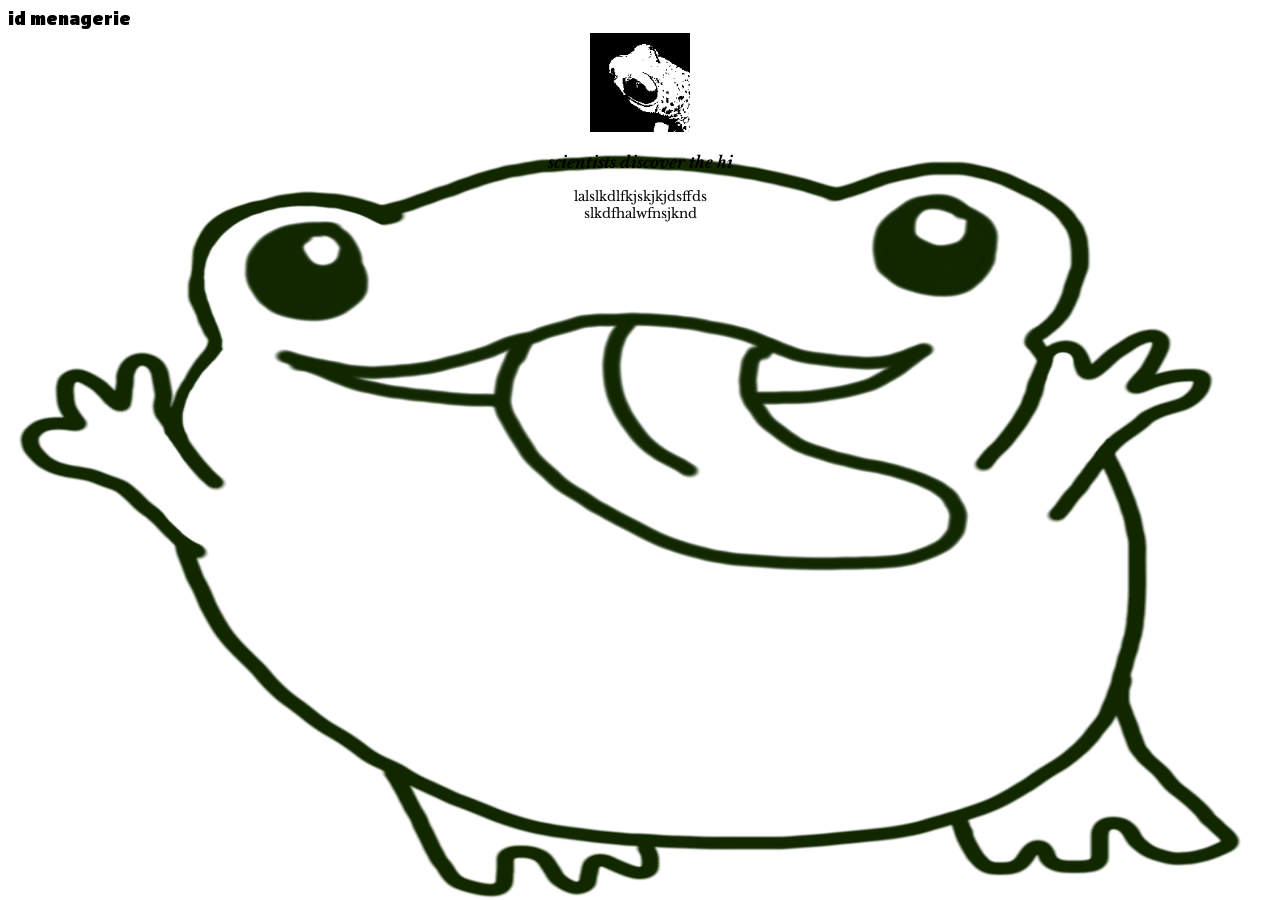
==== frog.html @ 807d6459 "moved files in" ====
<!DOCTYPE html>
<html>
    <head>
        <title> the frog </title>
        <link rel="stylesheet" href="info-pg.css">
        <!-- <link rel="shortcut icon" type="image/png" href="images/favicon.png"> -->
        <meta name="viewport" content="width=device-width, initial-scale=1.0">
    </head>
    <style>
        body {
            background-image: url(imgs/fog.png);
            background-repeat: no-repeat;
            background-size: contain;
            background-size: 100% 100%;
            background-attachment: fixed;
        }
    </style> 
    <body>
        <header class="hover">id menagerie</header>

        <div class="yas">
        <img src="imgs/frog2.jpg" width="100" class="hover">
        <p>scientists discover the hi</p>
        <div class="copy">lalslkdlfkjskjkjdsffds <br> slkdfhalwfnsjknd</div>
        </div>
    </body>
</html>
---- info-pg.css ----
/* wild-card rule, affects EVERYTHING, be careful */
* {
    box-sizing: border-box;
}

img {
    max-width: 100%;
}

/* font tings, seems to be working */
@font-face {
    font-family: Dobra Blk;
    src: url(fonts/Dobra-Black.ttf)
}

@font-face {
    font-family: Libre Baskerville;
    src: url(fonts/LibreBaskerville-Regular.ttf);
}

@font-face {
    font-family: Libre Baskerville Bold Italic;
    src: url(fonts/LibreBaskerville-BoldItalic.ttf);
}

/* buh don't forget the PERIOD in front of CLASS NAMESSSUHHH*/

.yas {
    font-size: 12pt;
    font-family: Libre Baskerville Bold Italic;
    text-align: center;

}

header {
    font-size: 20px;
    font-family: Dobra Blk;
}

img:hover {
    filter: invert();
}


.copy {
    font-family: Libre Baskerville;
    font-size: 10pt;
}
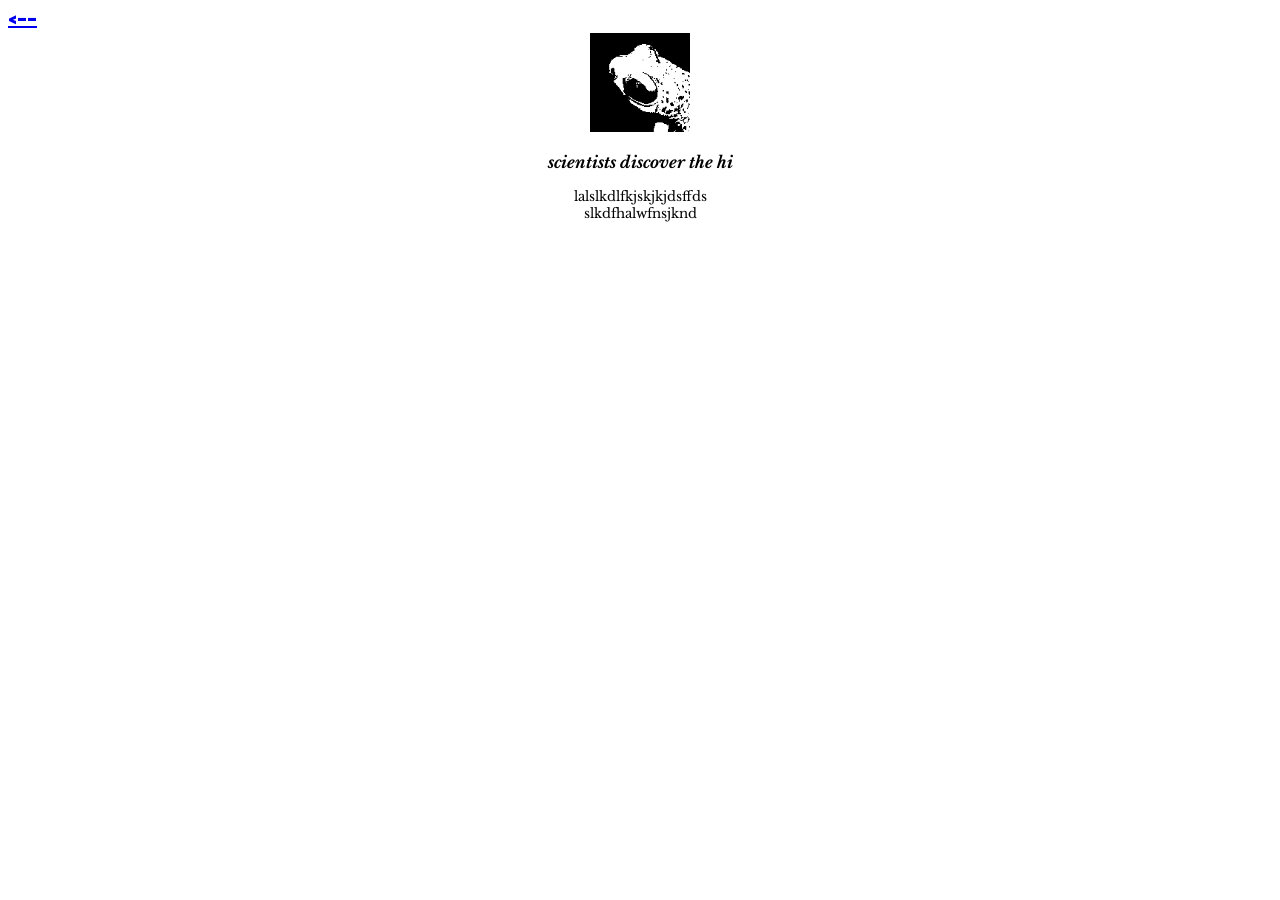
==== commit 65a52ff0: "-" ====
--- a/frog.html
+++ b/frog.html
@@ -8,15 +8,11 @@
     </head>
     <style>
         body {
-            background-image: url(imgs/fog.png);
-            background-repeat: no-repeat;
-            background-size: contain;
-            background-size: 100% 100%;
-            background-attachment: fixed;
+            /* background-image: url(imgs/fog.png); */
         }
     </style> 
     <body>
-        <header class="hover">id menagerie</header>
+        <header><a href="index.html"><--</a></header>
 
         <div class="yas">
         <img src="imgs/frog2.jpg" width="100" class="hover">
--- a/info-pg.css
+++ b/info-pg.css
@@ -47,3 +47,13 @@
     font-size: 10pt;
 }
 
+body {
+    background-repeat: no-repeat;
+    background-size: contain;
+    background-size: 100% 100%;
+    background-attachment: fixed;
+}
+
+a {
+    
+}
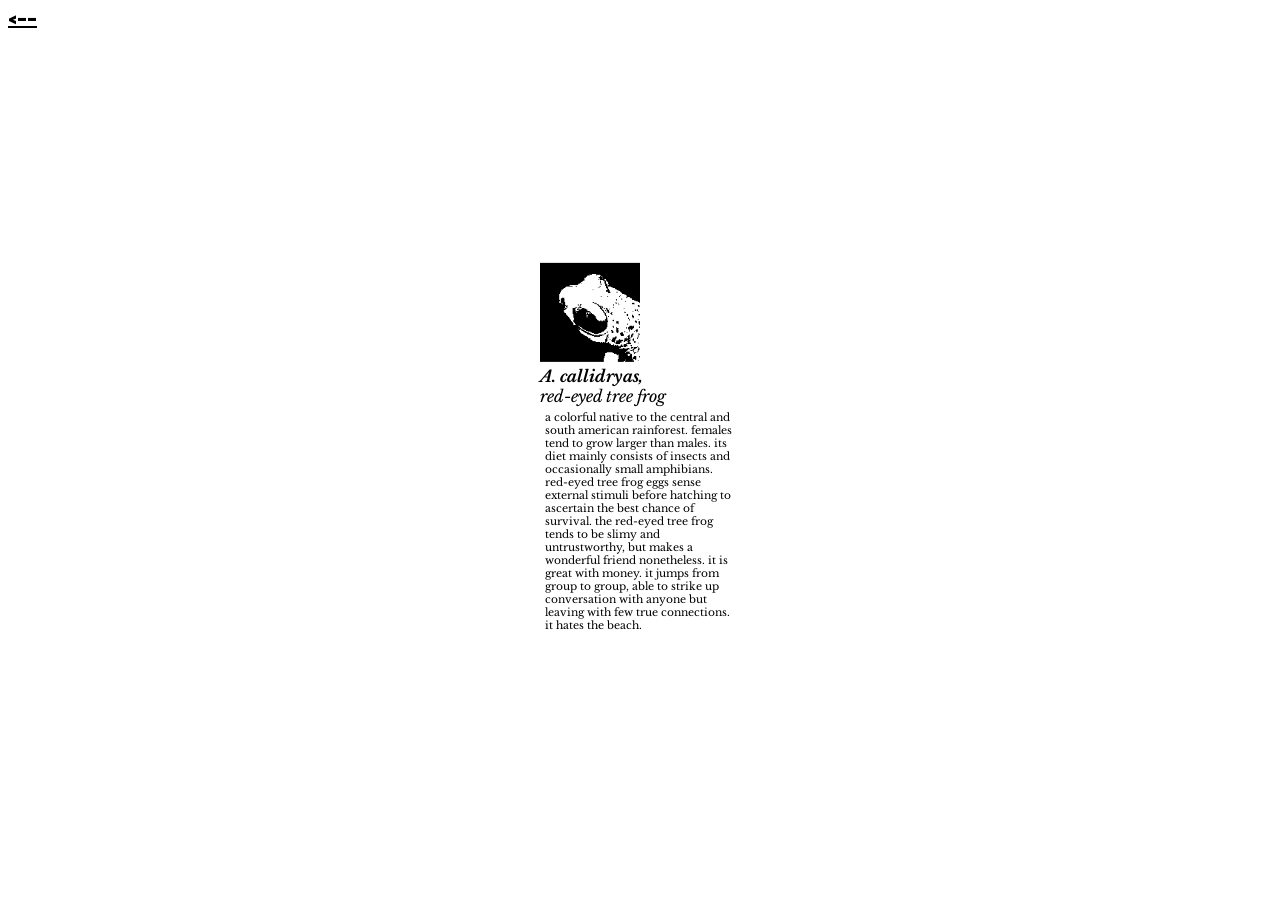
==== commit 0deb48f0: "-" ====
--- a/frog.html
+++ b/frog.html
@@ -7,17 +7,23 @@
         <meta name="viewport" content="width=device-width, initial-scale=1.0">
     </head>
     <style>
-        body {
+       /* body {
             /* background-image: url(imgs/fog.png); */
-        }
+        /*}*/
     </style> 
     <body>
+       
+        <!-- temp hom4 button, replace with pawprints/animal prints offscreen or smth -->
         <header><a href="index.html"><--</a></header>
 
-        <div class="yas">
+
+        <!-- ******* going to have to manually adjust rag etc -->
+
+        <div class="yas abs-center">
         <img src="imgs/frog2.jpg" width="100" class="hover">
-        <p>scientists discover the hi</p>
-        <div class="copy">lalslkdlfkjskjkjdsffds <br> slkdfhalwfnsjknd</div>
+        <p>A. callidryas,</p><p style="font-family: Libre Baskerville Italic;"> red-eyed tree frog</p>
+        <div class="copy">a colorful native to the central and south american rainforest. females tend to grow larger than males. its diet mainly consists of insects and occasionally small amphibians. red-eyed tree frog eggs sense external stimuli before hatching to ascertain the best chance of survival. the red-eyed tree frog tends to be slimy and untrustworthy, but makes a wonderful friend nonetheless. it is great with money. it jumps from group to group, able to strike up conversation with anyone but leaving with few true connections. it hates the beach.</div>
+
         </div>
     </body>
 </html>
--- a/info-pg.css
+++ b/info-pg.css
@@ -19,6 +19,11 @@
 }
 
 @font-face {
+    font-family: Libre Baskerville Italic;
+    src: url(fonts/LibreBaskerville-Italic.ttf)
+}
+
+@font-face {
     font-family: Libre Baskerville Bold Italic;
     src: url(fonts/LibreBaskerville-BoldItalic.ttf);
 }
@@ -28,7 +33,7 @@
 .yas {
     font-size: 12pt;
     font-family: Libre Baskerville Bold Italic;
-    text-align: center;
+    text-align: left; /* hmm this or centered, maybe also justified right like publication? ehh */
 
 }
 
@@ -44,7 +49,10 @@
 
 .copy {
     font-family: Libre Baskerville;
-    font-size: 10pt;
+    font-size: 8pt;
+    margin: 5px; /* EITHER leave like so (creates tiny indent) or only alter top/bottom margins*/
+    /* margin-top: 5px;
+    margin-bottom: 5px; */
 }
 
 body {
@@ -54,6 +62,19 @@
     background-attachment: fixed;
 }
 
+p {
+    margin-top: 0px;
+    margin-bottom: 0px;
+}
+
 a {
-    
+    color: black;
+}
+
+.abs-center {
+    position: fixed;
+    top: 50%; /* changed from 50% */
+    left: 50%;
+    width: 200px;
+    transform: translate(-50%, -50%);
 }
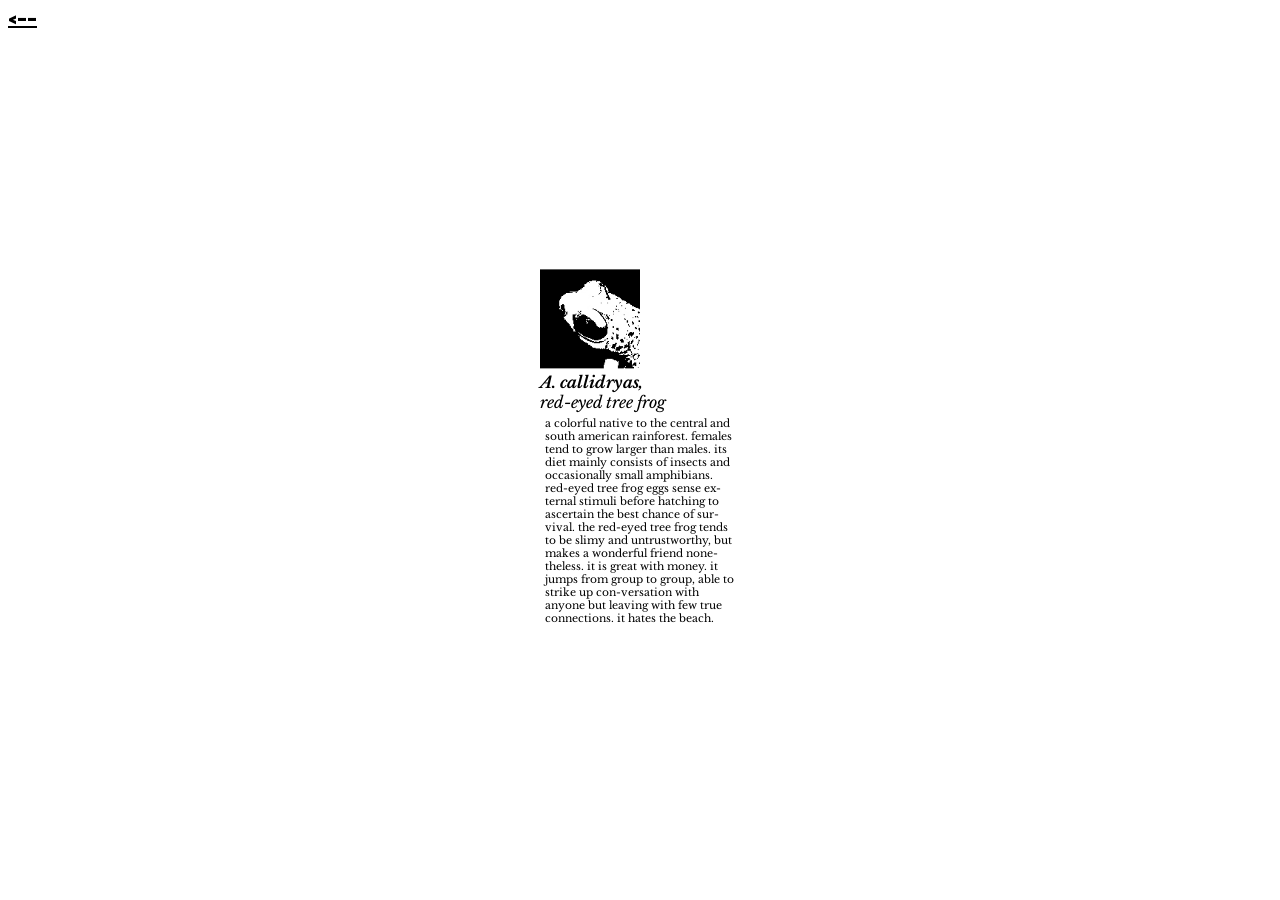
==== commit 80d16c96: "-" ====
--- a/frog.html
+++ b/frog.html
@@ -17,13 +17,13 @@
         <header><a href="index.html"><--</a></header>
 
 
-        <!-- ******* going to have to manually adjust rag etc -->
+        <!-- *******have to manually adjust rag etc -->
 
         <div class="yas abs-center">
         <img src="imgs/frog2.jpg" width="100" class="hover">
         <p>A. callidryas,</p><p style="font-family: Libre Baskerville Italic;"> red-eyed tree frog</p>
-        <div class="copy">a colorful native to the central and south american rainforest. females tend to grow larger than males. its diet mainly consists of insects and occasionally small amphibians. red-eyed tree frog eggs sense external stimuli before hatching to ascertain the best chance of survival. the red-eyed tree frog tends to be slimy and untrustworthy, but makes a wonderful friend nonetheless. it is great with money. it jumps from group to group, able to strike up conversation with anyone but leaving with few true connections. it hates the beach.</div>
-
+        <div class="copy">a colorful native to the central and south american rainforest. females tend to grow larger than males. its diet mainly consists of insects and occasionally small amphibians. red-eyed tree frog eggs sense ex-ternal stimuli before hatching to ascertain the best chance of sur-vival. the red-eyed tree frog tends to be slimy and untrustworthy, but makes a wonderful friend none-theless. it is great with money. it jumps from group to group, able to strike up con-versation with anyone but leaving with few true connections. it hates the beach.</div>
+            <!-- tentatively formatted rag -->
         </div>
     </body>
 </html>
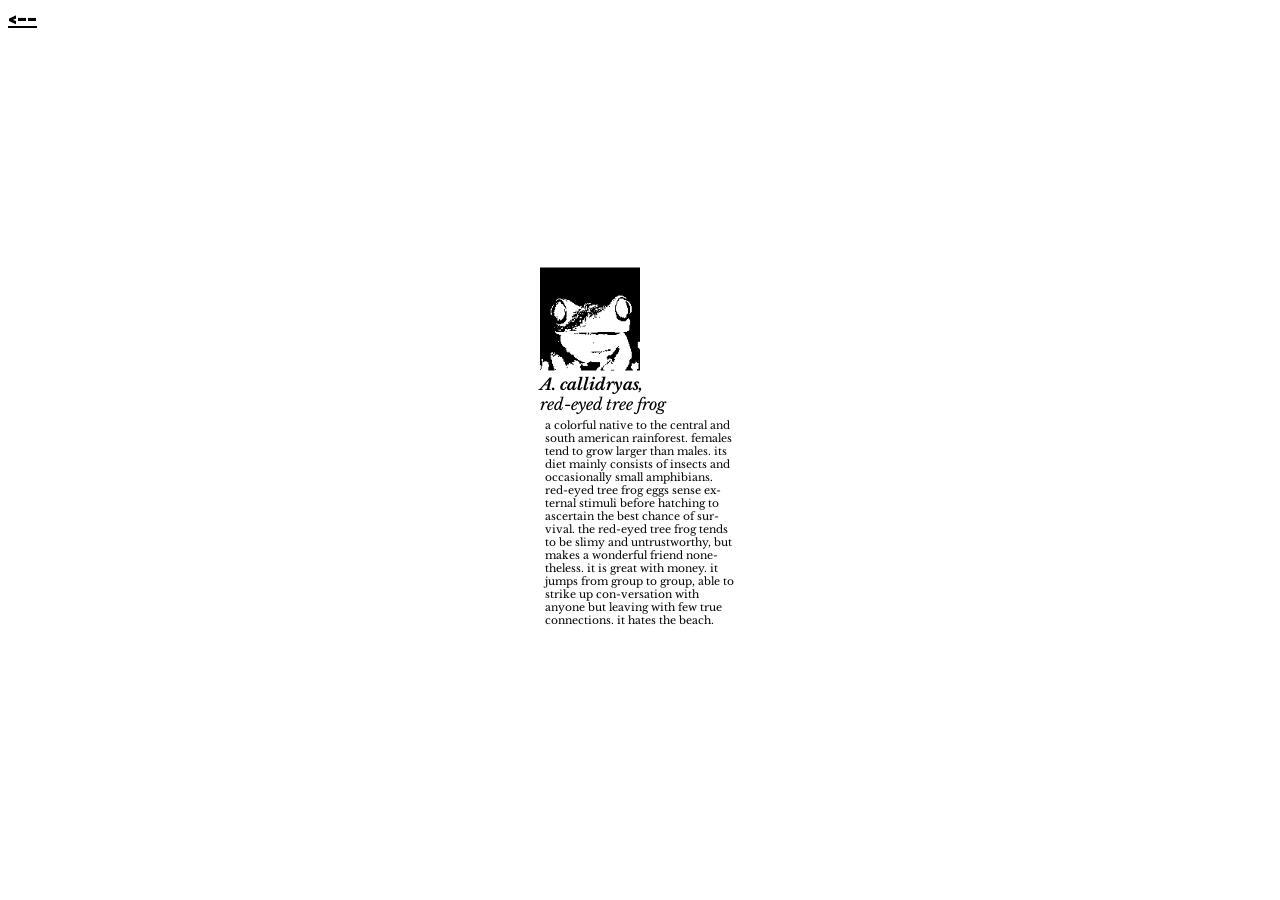
==== commit 097f2508: "-" ====
--- a/frog.html
+++ b/frog.html
@@ -20,7 +20,7 @@
         <!-- *******have to manually adjust rag etc -->
 
         <div class="yas abs-center">
-        <img src="imgs/frog2.jpg" width="100" class="hover">
+        <img src="imgs/frog8.jpg" width="100" class="hover">
         <p>A. callidryas,</p><p style="font-family: Libre Baskerville Italic;"> red-eyed tree frog</p>
         <div class="copy">a colorful native to the central and south american rainforest. females tend to grow larger than males. its diet mainly consists of insects and occasionally small amphibians. red-eyed tree frog eggs sense ex-ternal stimuli before hatching to ascertain the best chance of sur-vival. the red-eyed tree frog tends to be slimy and untrustworthy, but makes a wonderful friend none-theless. it is great with money. it jumps from group to group, able to strike up con-versation with anyone but leaving with few true connections. it hates the beach.</div>
             <!-- tentatively formatted rag -->
--- a/info-pg.css
+++ b/info-pg.css
@@ -77,4 +77,16 @@
     left: 50%;
     width: 200px;
     transform: translate(-50%, -50%);
-}+}
+
+/* #HCB_comment_box .submit {
+    background:none; 
+    background-color:white;
+    border:1px dotted black;
+    color: white;
+  } */
+
+   /* #HCB_form_content {
+    height:400px;
+    border: 2px dotted black;
+  } */
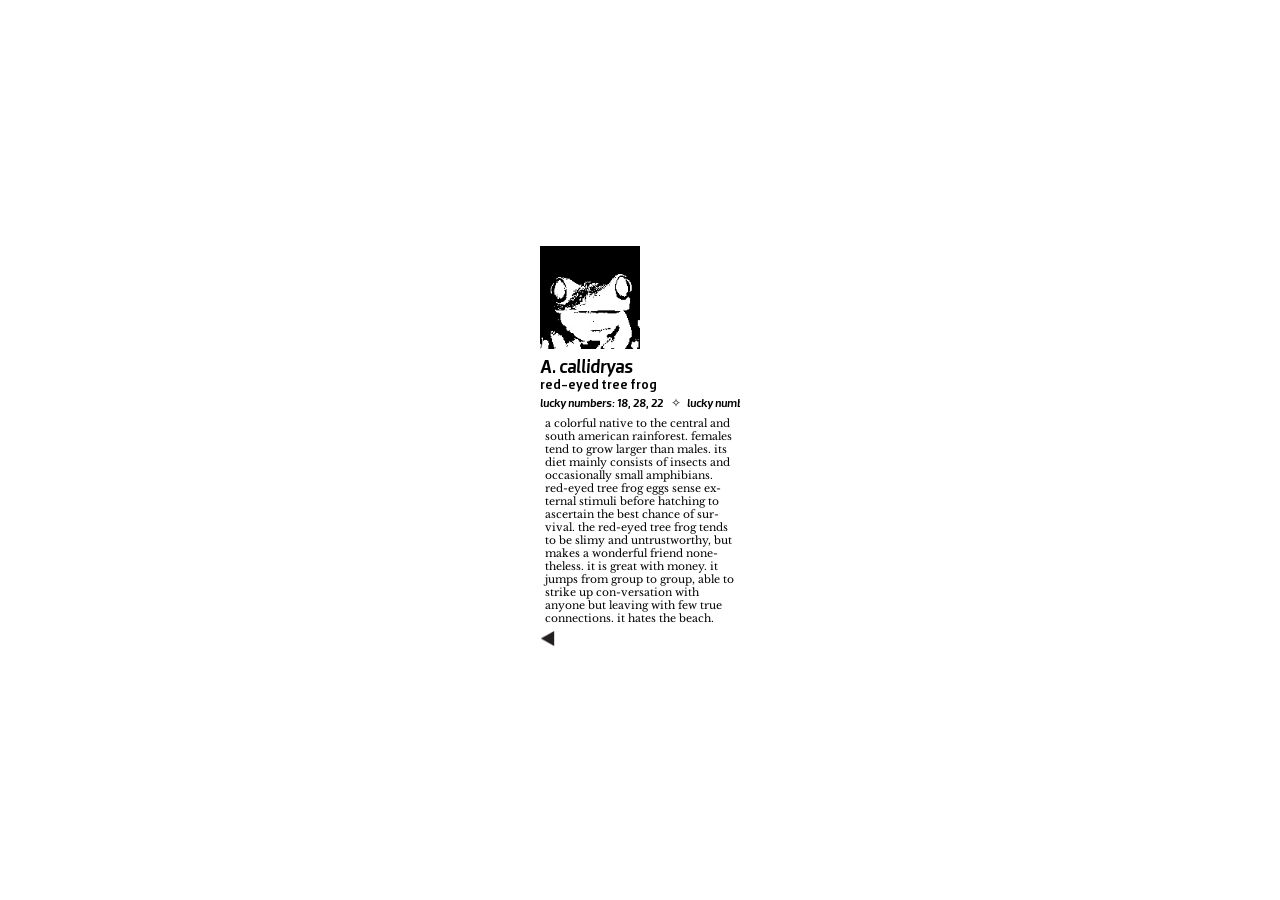
==== commit 7bc0152e: "-" ====
--- a/frog.html
+++ b/frog.html
@@ -14,16 +14,26 @@
     <body>
        
         <!-- temp hom4 button, replace with pawprints/animal prints offscreen or smth -->
-        <header><a href="index.html"><--</a></header>
 
 
         <!-- *******have to manually adjust rag etc -->
 
         <div class="yas abs-center">
         <img src="imgs/frog8.jpg" width="100" class="hover">
-        <p>A. callidryas,</p><p style="font-family: Libre Baskerville Italic;"> red-eyed tree frog</p>
+        <p>A. callidryas</p><p style="font-family: Dobra Medium; font-size: 10pt; line-height: 10px;"> red-eyed tree frog</p>
+        <div class="m-container">
+            <div class="marq">
+                <div>lucky numbers: 18, 28, 22&nbsp; &nbsp; ✧&nbsp; &nbsp;
+                </div>
+                <div>lucky numbers: 18, 28, 22&nbsp; &nbsp; ✧&nbsp; &nbsp;
+                </div>
+                <div>lucky numbers: 18, 28, 22&nbsp; &nbsp; ✧&nbsp; &nbsp;
+                </div>
+            </div>
+        </div>
         <div class="copy">a colorful native to the central and south american rainforest. females tend to grow larger than males. its diet mainly consists of insects and occasionally small amphibians. red-eyed tree frog eggs sense ex-ternal stimuli before hatching to ascertain the best chance of sur-vival. the red-eyed tree frog tends to be slimy and untrustworthy, but makes a wonderful friend none-theless. it is great with money. it jumps from group to group, able to strike up con-versation with anyone but leaving with few true connections. it hates the beach.</div>
             <!-- tentatively formatted rag -->
+        <div style="text-align: left;"><a href="index.html"> <img src="imgs/arrow.png" width="15"></a></div>
         </div>
     </body>
 </html>
--- a/info-pg.css
+++ b/info-pg.css
@@ -10,7 +10,47 @@
 /* font tings, seems to be working */
 @font-face {
     font-family: Dobra Blk;
-    src: url(fonts/Dobra-Black.ttf)
+    src: url(fonts/Dobra-Black.ttf);
+}
+
+@font-face {
+    font-family: Dobra Medium;
+    src: url(fonts/Dobra-Medium.ttf);
+}
+
+@font-face {
+    font-family: Dobra Medium Italic;
+    src: url(fonts/Dobra-MediumItalic.ttf);
+}
+
+@font-face {
+    font-family: Dobra Book;
+    src: url(fonts/Dobra-Book.ttf);
+}
+
+@font-face {
+    font-family: Dobra Book Italic;
+    src: url(fonts/Dobra-BookItalic.ttf);
+}
+
+@font-face {
+    font-family: Dobra Blk Italic;
+    src: url(fonts/Dobra-BlackItalic.ttf);
+}
+
+@font-face {
+    font-family: Dobra Bold;
+    src: url(fonts/Dobra-Bold.ttf);
+}
+
+@font-face {
+    font-family: Dobra Bold Italic;
+    src: url(fonts/Dobra-BoldItalic.ttf);
+}
+
+@font-face {
+    font-family: Dobra Medium Italic;
+    src: url(fonts/Dobra-MediumItalic.ttf);
 }
 
 @font-face {
@@ -19,20 +59,18 @@
 }
 
 @font-face {
-    font-family: Libre Baskerville Italic;
-    src: url(fonts/LibreBaskerville-Italic.ttf)
-}
-
-@font-face {
     font-family: Libre Baskerville Bold Italic;
     src: url(fonts/LibreBaskerville-BoldItalic.ttf);
 }
 
-/* buh don't forget the PERIOD in front of CLASS NAMESSSUHHH*/
+@font-face {
+    font-family: Libre Baskerville Semibold Italic;
+    src: url(fonts/LibreBaskerville-SemiBoldItalic.ttf);
+}
 
 .yas {
-    font-size: 12pt;
-    font-family: Libre Baskerville Bold Italic;
+    font-size: 14pt;
+    font-family: Dobra Medium Italic;
     text-align: left; /* hmm this or centered, maybe also justified right like publication? ehh */
 
 }
@@ -79,6 +117,44 @@
     transform: translate(-50%, -50%);
 }
 
+.m-container {
+  overflow: hidden;
+  width: 200px;
+  margin-top: 5px;
+}
+
+.marq {
+  display: flex;
+  width: max-content;
+  animation: m-scroll 3s linear infinite;
+  font-family: Dobra Medium Italic;
+  font-size: 12px;
+}
+
+.m-track {
+  display: flex;
+  /* gap: 24px; */
+  /* padding: 0 12px; */
+}
+
+@keyframes m-scroll {
+  0% {
+    transform: translateX(0);
+  }
+  100% {
+    transform: translateX(-149.35px);
+  }
+}
+
+button {
+    background-color: white;
+    border: 1.5px dotted black;
+    border-radius: 6px;
+    /* border: none; */
+}
+
+
+
 /* #HCB_comment_box .submit {
     background:none; 
     background-color:white;
